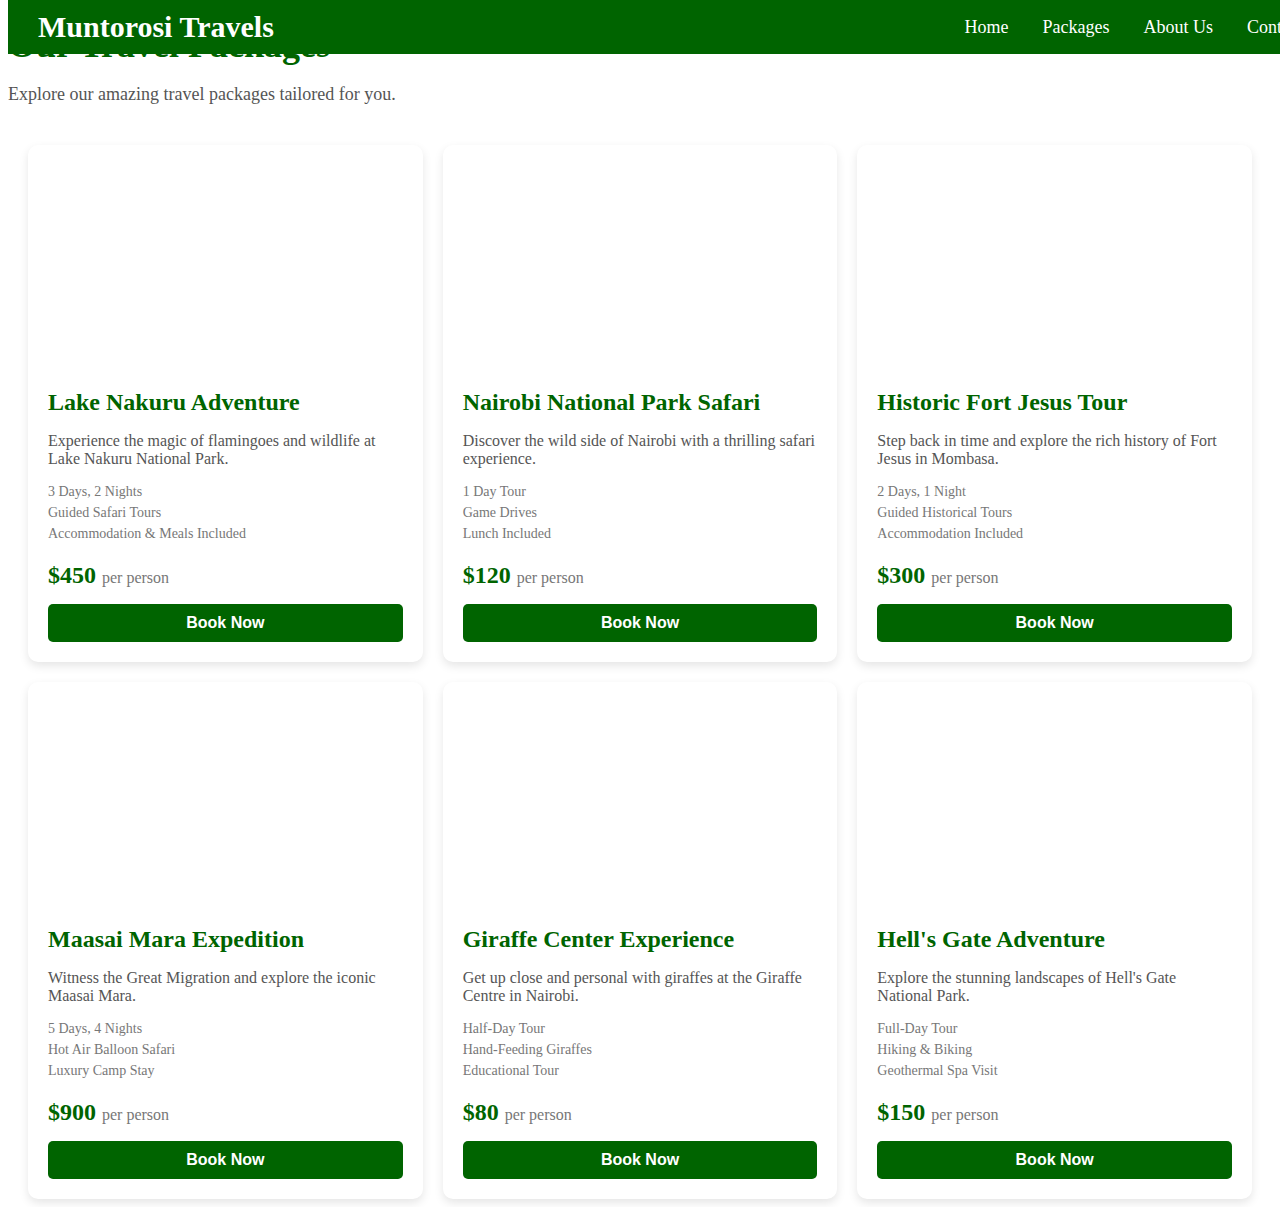
==== packages.html @ 821fa21d "Adds the packages page" ====
<!DOCTYPE html>
<html lang="en">
<head>
  <link rel="stylesheet" href="https://cdnjs.cloudflare.com/ajax/libs/font-awesome/6.4.0/css/all.min.css" integrity="sha512-iecdLmaskl7CVkqkXNQ/ZH/XLlvWZOJyj7Yy7tcenmpD1ypASozpmT/E0iPtmFIB46ZmdtAc9eNBvH0H/ZpiBw==" crossorigin="anonymous" referrerpolicy="no-referrer" />
  <meta charset="UTF-8">
  <meta name="viewport" content="width=device-width, initial-scale=1.0">
  <title>Travel Packages - Muntorosi Travels</title>
  <link rel="stylesheet" href="css/packages.css">
</head>
<body>
<!-- Navigation Bar -->
<div class="navbar">
  <div class="navbar-left">
    <a href="index.html" class="navbar-brand">Muntorosi Travels</a>
  </div>
  <div class="navbar-right">
    <a href="index.html">Home</a>
    <a href="packages.html">Packages</a>
    <a href="#">About Us</a>
    <a href="#">Contact</a>
  </div>
</div>

<!-- Packages Section -->
<div class="packages-container">
  <h1>Our Travel Packages</h1>
  <p class="subtitle">Explore our amazing travel packages tailored for you.</p>

  <div class="packages-grid">
    <!-- Package 1 -->
    <div class="package-card">
      <div class="package-image" style="background-image: url(https://media.istockphoto.com/id/603153650/photo/lake-nakuru-in-kenya.jpg?s=612x612&w=0&k=20&c=ch8i8nLse7Ejqlib74WrEwAo017oZlLJVrr1OeFBqLk=);"></div>
      <div class="package-details">
        <h3>Lake Nakuru Adventure</h3>
        <p>Experience the magic of flamingoes and wildlife at Lake Nakuru National Park.</p>
        <ul>
          <li>3 Days, 2 Nights</li>
          <li>Guided Safari Tours</li>
          <li>Accommodation & Meals Included</li>
        </ul>
        <div class="price">$450 <span>per person</span></div>
        <button class="book-now">Book Now</button>
      </div>
    </div>

    <!-- Package 2 -->
    <div class="package-card">
      <div class="package-image" style="background-image: url(https://media.istockphoto.com/id/172847213/photo/zebra-in-kenya.jpg?s=612x612&w=0&k=20&c=Zq4NOkddhosNU_CICGOAQNDiG5RT7wzS1LtD7pTWunc=);"></div>
      <div class="package-details">
        <h3>Nairobi National Park Safari</h3>
        <p>Discover the wild side of Nairobi with a thrilling safari experience.</p>
        <ul>
          <li>1 Day Tour</li>
          <li>Game Drives</li>
          <li>Lunch Included</li>
        </ul>
        <div class="price">$120 <span>per person</span></div>
        <button class="book-now">Book Now</button>
      </div>
    </div>

    <!-- Package 3 -->
    <div class="package-card">
      <div class="package-image" style="background-image: url(https://media.istockphoto.com/id/499485392/photo/fort-jesus-in-mombasa-on-a-cloudy-day-kenya.jpg?s=612x612&w=0&k=20&c=bPsK-m80BwrLCEz8fh97ZrVVkhO_I_8sG_Y8flCzZuY=);"></div>
      <div class="package-details">
        <h3>Historic Fort Jesus Tour</h3>
        <p>Step back in time and explore the rich history of Fort Jesus in Mombasa.</p>
        <ul>
          <li>2 Days, 1 Night</li>
          <li>Guided Historical Tours</li>
          <li>Accommodation Included</li>
        </ul>
        <div class="price">$300 <span>per person</span></div>
        <button class="book-now">Book Now</button>
      </div>
    </div>

    <!-- Package 4 -->
    <div class="package-card">
      <div class="package-image" style="background-image: url(https://media.istockphoto.com/id/831386760/photo/masai-mara-sunrise-with-wildebeest-and-balloons.jpg?s=612x612&w=0&k=20&c=_TGGT_n0H-Q4Jh4INeaXO2T0cCXUGyRqx2s3TA6k1wk=);"></div>
      <div class="package-details">
        <h3>Maasai Mara Expedition</h3>
        <p>Witness the Great Migration and explore the iconic Maasai Mara.</p>
        <ul>
          <li>5 Days, 4 Nights</li>
          <li>Hot Air Balloon Safari</li>
          <li>Luxury Camp Stay</li>
        </ul>
        <div class="price">$900 <span>per person</span></div>
        <button class="book-now">Book Now</button>
      </div>
    </div>

    <!-- Package 5 -->
    <div class="package-card">
      <div class="package-image" style="background-image: url(https://media.istockphoto.com/id/157282095/photo/giraffe.jpg?s=612x612&w=0&k=20&c=IiindXveVfAIsppjdE3FlyhWIgCWmT0yvHpKJXrEKfY=);"></div>
      <div class="package-details">
        <h3>Giraffe Center Experience</h3>
        <p>Get up close and personal with giraffes at the Giraffe Centre in Nairobi.</p>
        <ul>
          <li>Half-Day Tour</li>
          <li>Hand-Feeding Giraffes</li>
          <li>Educational Tour</li>
        </ul>
        <div class="price">$80 <span>per person</span></div>
        <button class="book-now">Book Now</button>
      </div>
    </div>

    <!-- Package 6 -->
    <div class="package-card">
      <div class="package-image" style="background-image: url(https://media.istockphoto.com/id/1255071015/photo/man-walking-in-a-canyon-stream.jpg?s=612x612&w=0&k=20&c=MNObjJL2tCeOlm2mTEToXPaPPsWdioeYB8RrSs7CL2k=);"></div>
      <div class="package-details">
        <h3>Hell's Gate Adventure</h3>
        <p>Explore the stunning landscapes of Hell's Gate National Park.</p>
        <ul>
          <li>Full-Day Tour</li>
          <li>Hiking & Biking</li>
          <li>Geothermal Spa Visit</li>
        </ul>
        <div class="price">$150 <span>per person</span></div>
        <button class="book-now">Book Now</button>
      </div>
    </div>
  </div>
</div>
</body>
</html>
---- css/packages.css ----
/* Navigation Bar */
.navbar {
  display: flex;
  justify-content: space-between;
  align-items: center;
  background-color: #006400;
  padding: 10px 30px;
  position: absolute;
  width: 100%;
  top: 0;
  z-index: 1000;
}

.navbar-left .navbar-brand {
  font-size: 30px;
  color: white;
  font-weight: bold;
  text-decoration: none;
}

.navbar-right a {
  color: white;
  font-size: 18px;
  text-decoration: none;
  margin: 0 15px;
}

.navbar
/* Packages Page Styles */
.packages-container {
  padding: 40px 20px;
  background-color: #f4f4f4;
  text-align: center;
}

.packages-container h1 {
  font-size: 36px;
  color: #006400;
  margin-bottom: 10px;
}

.packages-container .subtitle {
  font-size: 18px;
  color: #555;
  margin-bottom: 40px;
}

.packages-grid {
  display: grid;
  grid-template-columns: repeat(auto-fit, minmax(300px, 1fr));
  gap: 20px;
  padding: 0 20px;
}

.package-card {
  background: #fff;
  border-radius: 10px;
  overflow: hidden;
  box-shadow: 0 4px 10px rgba(0, 0, 0, 0.1);
  transition: transform 0.3s ease, box-shadow 0.3s ease;
}

.package-card:hover {
  transform: translateY(-10px);
  box-shadow: 0 8px 20px rgba(0, 0, 0, 0.2);
}

.package-image {
  height: 200px;
  background-size: cover;
  background-position: center;
}

.package-details {
  padding: 20px;
  text-align: left;
}

.package-details h3 {
  font-size: 24px;
  color: #006400;
  margin-bottom: 10px;
}

.package-details p {
  font-size: 16px;
  color: #555;
  margin-bottom: 15px;
}

.package-details ul {
  list-style: none;
  padding: 0;
  margin-bottom: 20px;
}

.package-details ul li {
  font-size: 14px;
  color: #777;
  margin-bottom: 5px;
}

.price {
  font-size: 24px;
  font-weight: bold;
  color: #006400;
  margin-bottom: 15px;
}

.price span {
  font-size: 16px;
  font-weight: normal;
  color: #777;
}

.book-now {
  display: block;
  width: 100%;
  padding: 10px;
  font-size: 16px;
  font-weight: bold;
  color: #fff;
  background-color: #006400;
  border: none;
  border-radius: 5px;
  cursor: pointer;
  transition: background-color 0.3s ease;
}

.book-now:hover {
  background-color: #004d00;
}
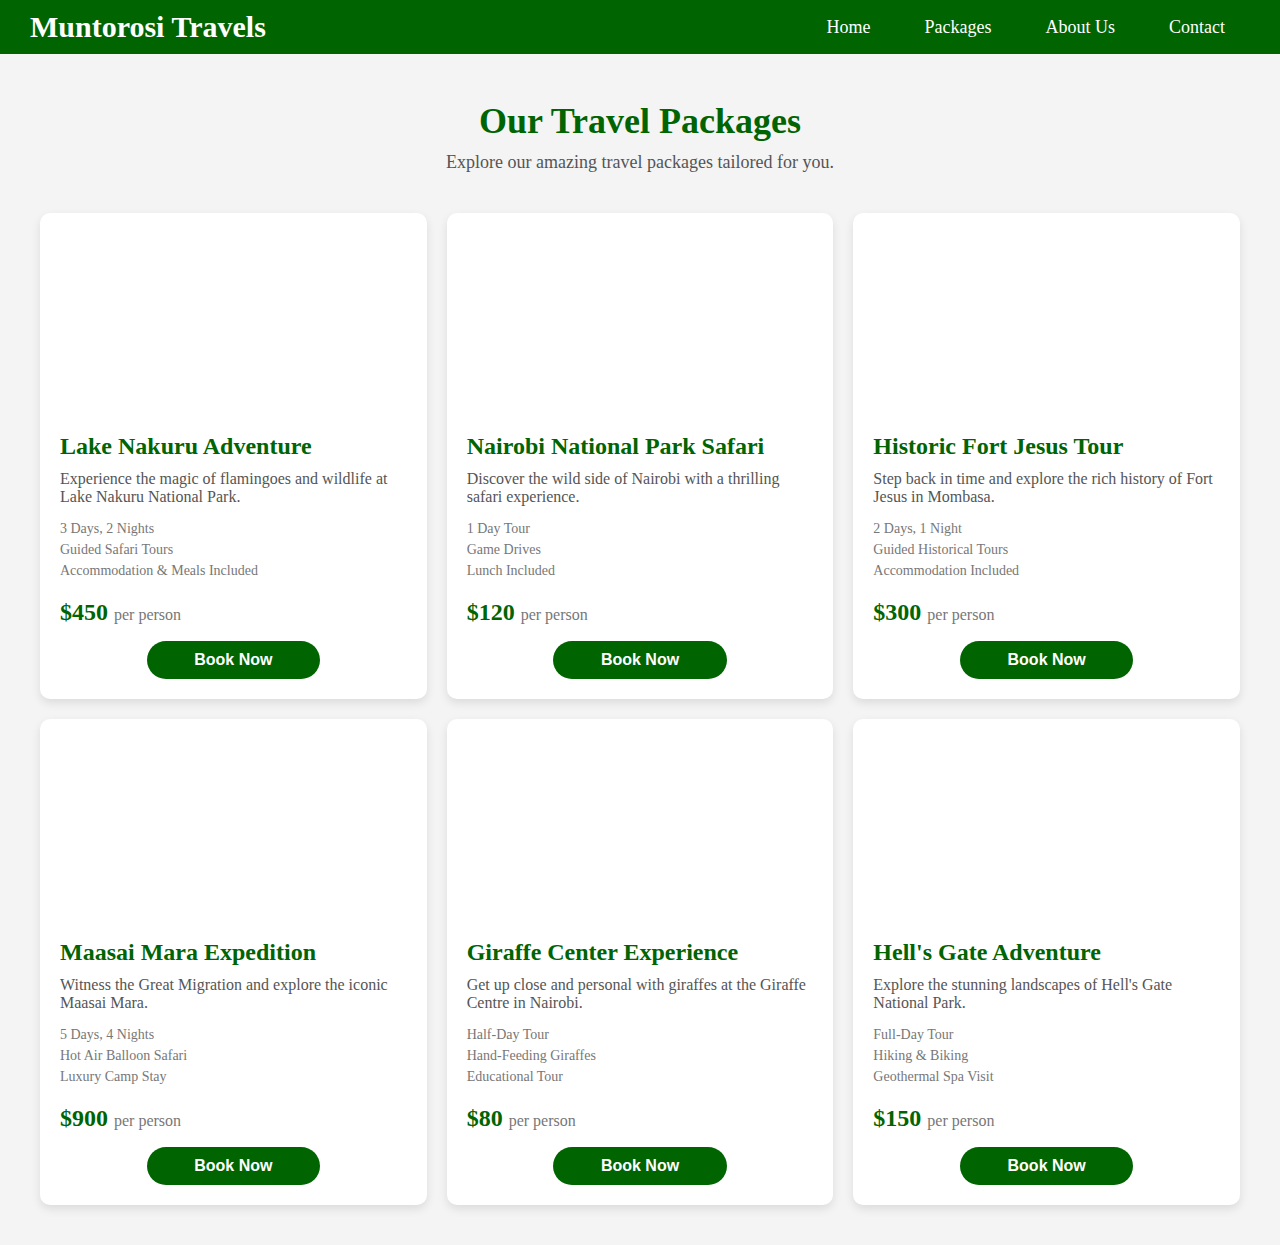
==== commit 8fbd0a74: "Adds the about us page" ====
--- a/packages.html
+++ b/packages.html
@@ -16,7 +16,7 @@
   <div class="navbar-right">
     <a href="index.html">Home</a>
     <a href="packages.html">Packages</a>
-    <a href="#">About Us</a>
+    <a href="aboutus.html">About Us</a>
     <a href="#">Contact</a>
   </div>
 </div>
--- a/css/packages.css
+++ b/css/packages.css
@@ -1,3 +1,9 @@
+*{
+  margin: 0;
+  padding: 0;
+  box-sizing: border-box;
+}
+
 /* Navigation Bar */
 .navbar {
   display: flex;
@@ -5,13 +11,15 @@
   align-items: center;
   background-color: #006400;
   padding: 10px 30px;
-  position: absolute;
   width: 100%;
+  position: fixed;
   top: 0;
+  left: 0;
   z-index: 1000;
 }
 
 .navbar-left .navbar-brand {
+  margin-right: auto;
   font-size: 30px;
   color: white;
   font-weight: bold;
@@ -22,13 +30,16 @@
   color: white;
   font-size: 18px;
   text-decoration: none;
-  margin: 0 15px;
+  margin: 0 25px;
 }
 
-.navbar
+.navbar-right a:hover {
+  text-decoration: underline;
+}
+
 /* Packages Page Styles */
 .packages-container {
-  padding: 40px 20px;
+  padding: 100px 20px 40px;
   background-color: #f4f4f4;
   text-align: center;
 }
@@ -115,14 +126,15 @@
 
 .book-now {
   display: block;
-  width: 100%;
+  width: 50%;
+  margin: 0 auto;
   padding: 10px;
   font-size: 16px;
   font-weight: bold;
   color: #fff;
   background-color: #006400;
   border: none;
-  border-radius: 5px;
+  border-radius: 25px;
   cursor: pointer;
   transition: background-color 0.3s ease;
 }
